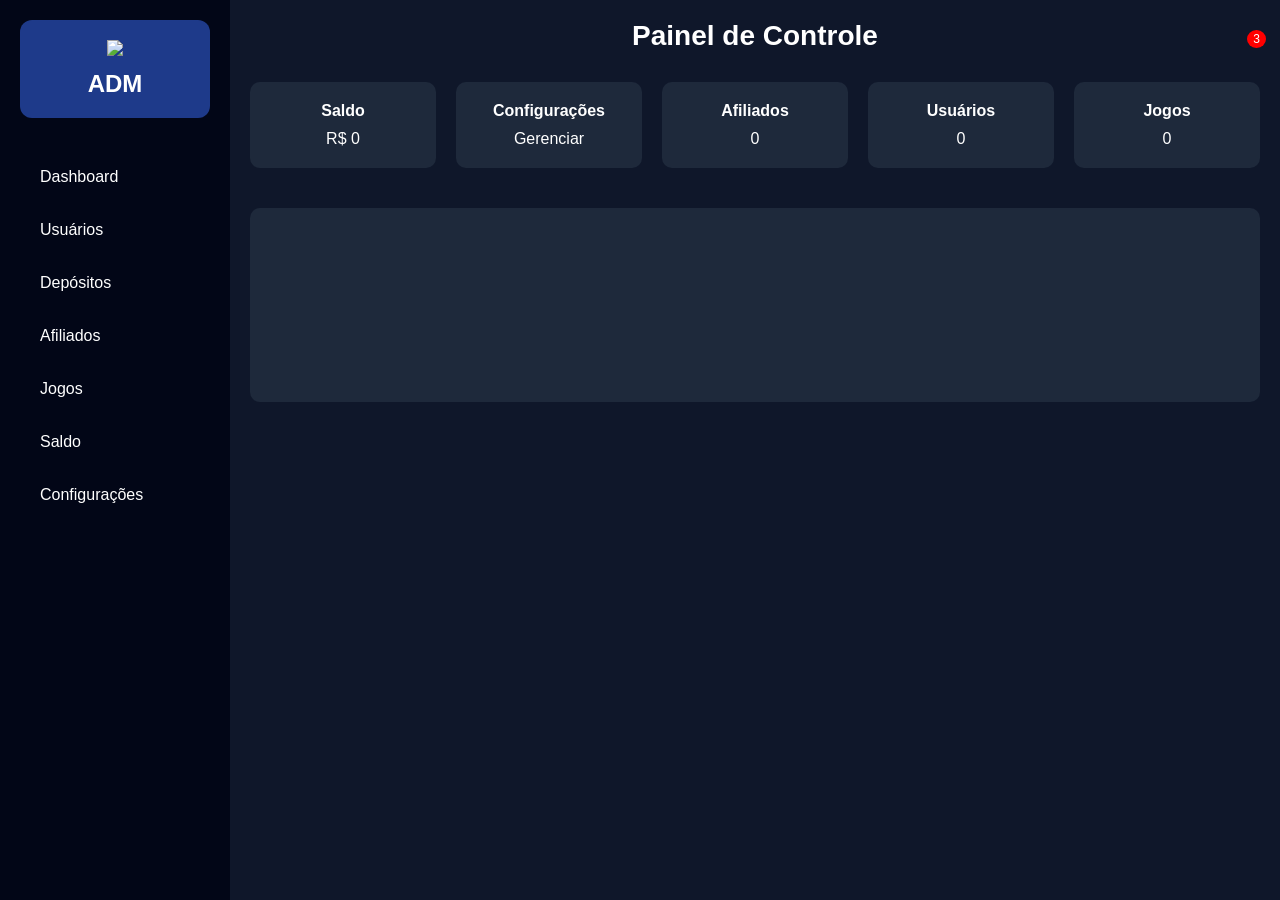
==== index.html @ 89bc9dc6 "Rename .index.html to index.html" ====
<!DOCTYPE html>
<html lang="pt-br">

<head>

<meta charset="UTF-8">
<title>Painel ADM</title>
<meta name="viewport" content="width=device-width, initial-scale=1.0">

<link rel="stylesheet" href="ADM.css">

<script src="https://cdn.jsdelivr.net/npm/chart.js"></script>
<script src="https://unpkg.com/lucide@latest"></script>

</head>

<body>

<!-- SIDEBAR -->

<aside class="sidebar">

<div class="admin-profile">
<img src="logo.svg" class="logo">
<h2>ADM</h2>
</div>

<ul>

<li>
<a href="index.html">
<i data-lucide="layout-dashboard"></i>
<span>Dashboard</span>
</a>
</li>

<li>
<a href="usuarios.html">
<i data-lucide="users"></i>
<span>Usuários</span>
</a>
</li>

<li>
<a href="depositos.html">
<i data-lucide="wallet"></i>
<span>Depósitos</span>
</a>
</li>

<li>
<a href="afiliados.html">
<i data-lucide="user-plus"></i>
<span>Afiliados</span>
</a>
</li>

<li>
<a href="jogos.html">
<i data-lucide="gamepad-2"></i>
<span>Jogos</span>
</a>
</li>

<li>
<a href="saldo.html">
<i data-lucide="dollar-sign"></i>
<span>Saldo</span>
</a>
</li>

<li>
<a href="configuracoes.html">
<i data-lucide="settings"></i>
<span>Configurações</span>
</a>
</li>

</ul>

</aside>

<!-- MAIN -->

<main class="main">

<header class="top-header">

<h1 class="titulo">Painel de Controle</h1>

<div class="notificacao" id="btnNotificacao">
<i data-lucide="bell"></i>
<span class="badge">3</span>
</div>

<div class="menu-notificacoes" id="menuNotificacoes">

<div class="noti-header">
<h3>Notificações</h3>
<a href="configuracoes.html" class="config-icon">
<i data-lucide="settings"></i>
</a>
</div>

<ul>

<li>
<i data-lucide="user-plus"></i>
Novo usuário registrado
</li>

<li>
<i data-lucide="wallet"></i>
Novo depósito recebido
</li>

<li>
<i data-lucide="alert-circle"></i>
Sistema atualizado
</li>

</ul>

</div>

</header>

<!-- CARDS -->

<div class="kpis">

<a href="saldo.html" class="card">
<h3>Saldo</h3>
<p id="saldo">R$ 0</p>
</a>

<a href="configuracoes.html" class="card">
<h3>Configurações</h3>
<p>Gerenciar</p>
</a>

<a href="afiliados.html" class="card">
<h3>Afiliados</h3>
<p id="afiliados">0</p>
</a>

<a href="usuarios.html" class="card">
<h3>Usuários</h3>
<p id="usuarios">0</p>
</a>

<a href="jogos.html" class="card">
<h3>Jogos</h3>
<p id="jogos">0</p>
</a>

</div>

<!-- GRÁFICO -->

<div class="chart-box">
<canvas id="grafico"></canvas>
</div>

</main>

<script src="ADM.js"></script>

<script>
lucide.createIcons();
</script>

</body>
</html>
---- ADM.css ----
*{
margin:0;
padding:0;
box-sizing:border-box;
}

body{
font-family:Arial;
display:flex;
background:#0f172a;
color:white;
height:100vh;
overflow-x:hidden;
}

/* SIDEBAR */

.sidebar{
width:230px;
background:#020617;
height:100vh;
padding:20px;
position:fixed;
left:0;
top:0;
}

/* PERFIL */

.admin-profile{
text-align:center;
margin-bottom:40px;
background:#1e3a8a;
padding:20px;
border-radius:12px;
}

.logo{
width:70px;
margin-bottom:10px;
}

/* MENU */

.sidebar ul{
list-style:none;
}

.sidebar li{
margin:15px 0;
}

.sidebar a{
color:white;
text-decoration:none;
display:flex;
align-items:center;
gap:10px;
padding:10px;
border-radius:6px;
transition:0.3s;
}

.sidebar svg{
stroke:white;
width:20px;
height:20px;
}

.sidebar a:hover{
background:#1e293b;
}

.sidebar a:hover svg{
stroke:#38bdf8;
}

/* MAIN */

.main{
margin-left:230px;
padding:20px;
width:calc(100% - 230px);
height:100vh;
overflow-y:auto;
}

/* HEADER */

.top-header{
display:flex;
justify-content:center;
align-items:center;
position:relative;
margin-bottom:30px;
}

.titulo{
font-size:28px;
}

/* NOTIFICAÇÃO */

.notificacao{
position:absolute;
right:0;
cursor:pointer;
}

.badge{
position:absolute;
top:-6px;
right:-6px;
background:red;
color:white;
font-size:12px;
padding:2px 6px;
border-radius:50%;
}

/* MENU NOTIFICAÇÕES */

.menu-notificacoes{
position:absolute;
top:50px;
right:0;
background:#1e293b;
width:260px;
border-radius:10px;
padding:15px;
display:none;
box-shadow:0 0 10px rgba(0,0,0,0.4);
}

.menu-notificacoes.active{
display:block;
}

.noti-header{
display:flex;
justify-content:space-between;
align-items:center;
margin-bottom:10px;
}

.menu-notificacoes ul{
list-style:none;
}

.menu-notificacoes li{
display:flex;
align-items:center;
gap:10px;
padding:8px 0;
border-bottom:1px solid #334155;
font-size:14px;
}

.menu-notificacoes svg{
width:18px;
height:18px;
}

/* CARDS */

.kpis{
display:grid;
grid-template-columns:repeat(auto-fit,minmax(180px,1fr));
gap:20px;
}

.card{
background:#1e293b;
padding:20px;
border-radius:10px;
text-align:center;
transition:0.3s;
text-decoration:none;
color:white;
}

.card:hover{
transform:translateY(-5px);
background:#334155;
}

.card h3{
margin-bottom:10px;
font-size:16px;
}

/* CHART */

.chart-box{
margin-top:40px;
background:#1e293b;
padding:20px;
border-radius:10px;
}
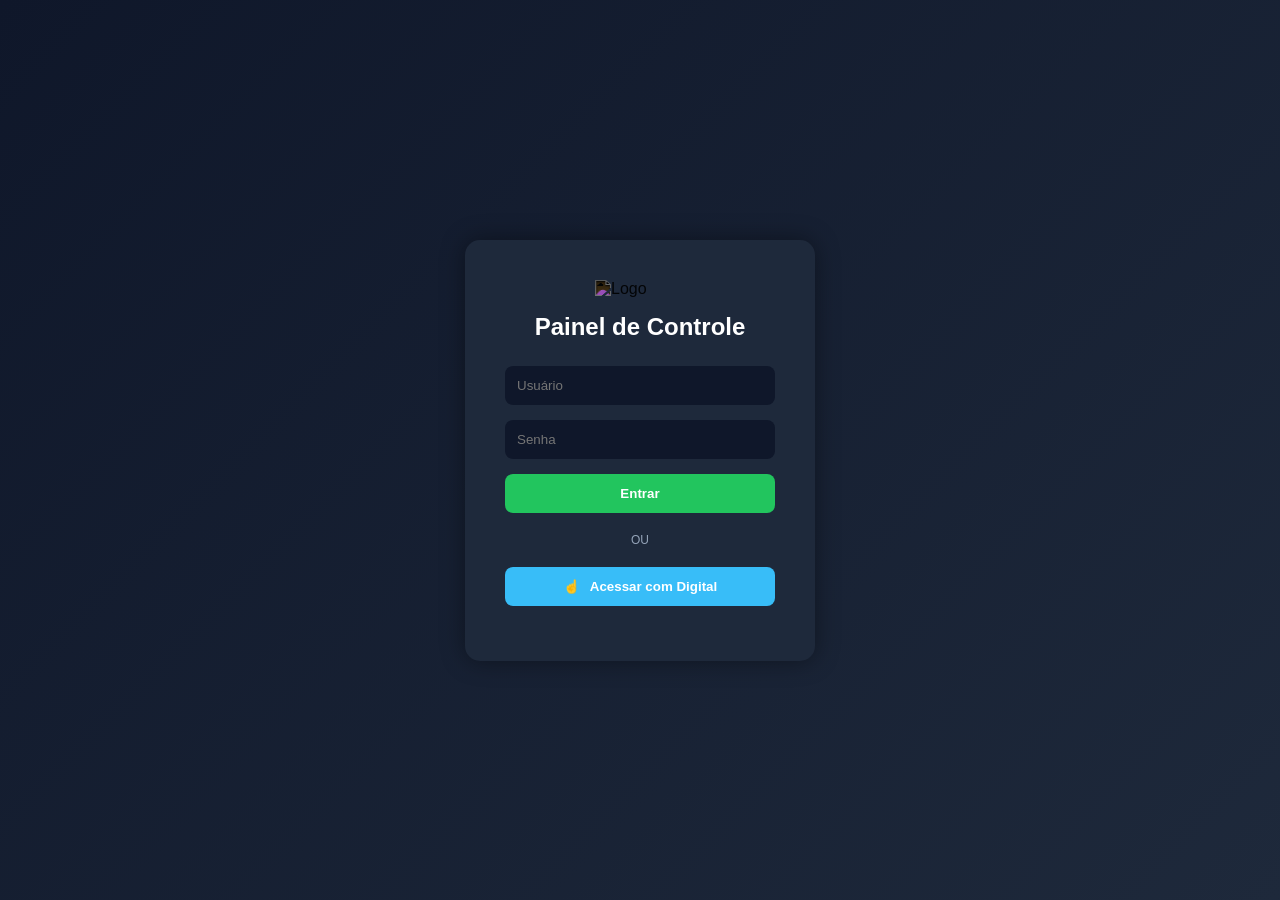
==== commit 4beee690: "Rename Index.html to index.html" ====
--- a/index.html
+++ b/index.html
@@ -1,174 +1,43 @@
 <!DOCTYPE html>
 <html lang="pt-br">
-
 <head>
-
 <meta charset="UTF-8">
-<title>Painel ADM</title>
+<title>Login - Cassino</title>
 <meta name="viewport" content="width=device-width, initial-scale=1.0">
 
-<link rel="stylesheet" href="ADM.css">
-
-<script src="https://cdn.jsdelivr.net/npm/chart.js"></script>
-<script src="https://unpkg.com/lucide@latest"></script>
+<link rel="stylesheet" href="Login.css">
 
 </head>
-
 <body>
 
-<!-- SIDEBAR -->
+<div class="login-container">
 
-<aside class="sidebar">
+<div class="login-box">
 
-<div class="admin-profile">
-<img src="logo.svg" class="logo">
-<h2>ADM</h2>
+<img src="logo.svg" class="logo-login" alt="Logo">
+
+<h2>Painel de Controle</h2>
+
+<form id="loginForm">
+<input type="text" id="username" placeholder="Usuário" required>
+<input type="password" id="password" placeholder="Senha" required>
+
+<button type="submit">Entrar</button>
+</form>
+
+<div class="divider">ou</div>
+
+<button id="btnBiometria" class="btn-bio">
+<span class="icon">☝️</span> Acessar com Digital
+</button>
+
+<p id="error"></p>
+<p id="status-bio"></p>
+
+</div>
 </div>
 
-<ul>
-
-<li>
-<a href="index.html">
-<i data-lucide="layout-dashboard"></i>
-<span>Dashboard</span>
-</a>
-</li>
-
-<li>
-<a href="usuarios.html">
-<i data-lucide="users"></i>
-<span>Usuários</span>
-</a>
-</li>
-
-<li>
-<a href="depositos.html">
-<i data-lucide="wallet"></i>
-<span>Depósitos</span>
-</a>
-</li>
-
-<li>
-<a href="afiliados.html">
-<i data-lucide="user-plus"></i>
-<span>Afiliados</span>
-</a>
-</li>
-
-<li>
-<a href="jogos.html">
-<i data-lucide="gamepad-2"></i>
-<span>Jogos</span>
-</a>
-</li>
-
-<li>
-<a href="saldo.html">
-<i data-lucide="dollar-sign"></i>
-<span>Saldo</span>
-</a>
-</li>
-
-<li>
-<a href="configuracoes.html">
-<i data-lucide="settings"></i>
-<span>Configurações</span>
-</a>
-</li>
-
-</ul>
-
-</aside>
-
-<!-- MAIN -->
-
-<main class="main">
-
-<header class="top-header">
-
-<h1 class="titulo">Painel de Controle</h1>
-
-<div class="notificacao" id="btnNotificacao">
-<i data-lucide="bell"></i>
-<span class="badge">3</span>
-</div>
-
-<div class="menu-notificacoes" id="menuNotificacoes">
-
-<div class="noti-header">
-<h3>Notificações</h3>
-<a href="configuracoes.html" class="config-icon">
-<i data-lucide="settings"></i>
-</a>
-</div>
-
-<ul>
-
-<li>
-<i data-lucide="user-plus"></i>
-Novo usuário registrado
-</li>
-
-<li>
-<i data-lucide="wallet"></i>
-Novo depósito recebido
-</li>
-
-<li>
-<i data-lucide="alert-circle"></i>
-Sistema atualizado
-</li>
-
-</ul>
-
-</div>
-
-</header>
-
-<!-- CARDS -->
-
-<div class="kpis">
-
-<a href="saldo.html" class="card">
-<h3>Saldo</h3>
-<p id="saldo">R$ 0</p>
-</a>
-
-<a href="configuracoes.html" class="card">
-<h3>Configurações</h3>
-<p>Gerenciar</p>
-</a>
-
-<a href="afiliados.html" class="card">
-<h3>Afiliados</h3>
-<p id="afiliados">0</p>
-</a>
-
-<a href="usuarios.html" class="card">
-<h3>Usuários</h3>
-<p id="usuarios">0</p>
-</a>
-
-<a href="jogos.html" class="card">
-<h3>Jogos</h3>
-<p id="jogos">0</p>
-</a>
-
-</div>
-
-<!-- GRÁFICO -->
-
-<div class="chart-box">
-<canvas id="grafico"></canvas>
-</div>
-
-</main>
-
-<script src="ADM.js"></script>
-
-<script>
-lucide.createIcons();
-</script>
+<script src="Login.js"></script>
 
 </body>
 </html>
--- a/Login.css
+++ b/Login.css
@@ -0,0 +1,90 @@
+* {
+    margin: 0;
+    padding: 0;
+    box-sizing: border-box;
+}
+
+body {
+    font-family: Arial, sans-serif;
+    background: linear-gradient(135deg, #0f172a, #1e293b);
+    height: 100vh;
+    display: flex;
+    justify-content: center;
+    align-items: center;
+    color: white;
+}
+
+.login-box {
+    background: #1e293b;
+    padding: 40px;
+    border-radius: 15px;
+    width: 350px;
+    box-shadow: 0 0 25px rgba(0,0,0,0.4);
+}
+
+.login-box h2 {
+    text-align: center;
+    margin-bottom: 25px;
+}
+
+input {
+    width: 100%;
+    padding: 12px;
+    margin-bottom: 15px;
+    border: none;
+    border-radius: 8px;
+    outline: none;
+    background: #0f172a;
+    color: white;
+}
+
+button {
+    width: 100%;
+    padding: 12px;
+    background: #22c55e;
+    border: none;
+    border-radius: 8px;
+    color: white;
+    font-weight: bold;
+    cursor: pointer;
+    transition: 0.3s;
+}
+
+button:hover { background: #16a34a; }
+
+/* Estilos Novos */
+.divider {
+    text-align: center;
+    margin: 20px 0;
+    color: #94a3b8;
+    font-size: 12px;
+    text-transform: uppercase;
+}
+
+.btn-bio {
+    background: #38bdf8;
+    display: flex;
+    align-items: center;
+    justify-content: center;
+    gap: 10px;
+}
+
+.btn-bio:hover { background: #0ea5e9; }
+
+#error, #status-bio {
+    margin-top: 15px;
+    text-align: center;
+    font-size: 14px;
+}
+
+#error { color: #ef4444; }
+#status-bio { color: #38bdf8; }
+/* LOGO LOGIN */
+
+.logo-login{
+width:90px;
+display:block;
+margin:0 auto 15px auto;
+filter:invert(1);
+opacity:0.9;
+}
